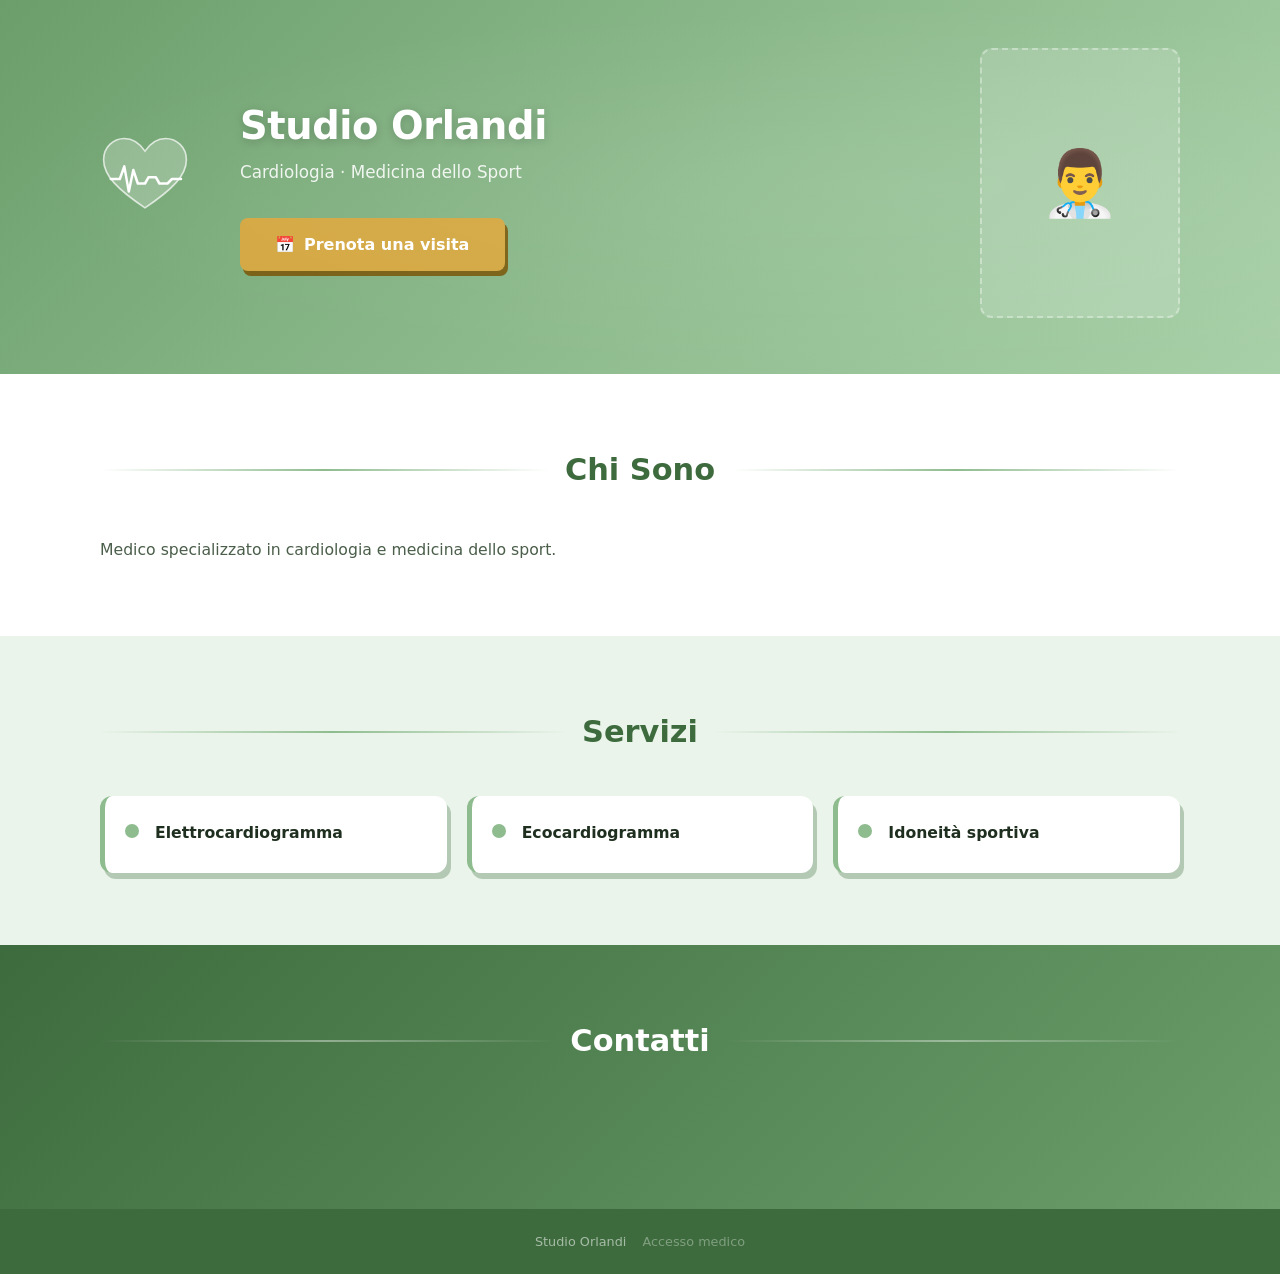
==== index.html @ cdc78ba3 "Add files via upload" ====
<!DOCTYPE html>
<html lang="it">
<head>
  <meta charset="UTF-8">
  <meta name="viewport" content="width=device-width, initial-scale=1.0">
  <title>Studio Orlandi — Cardiologia</title>
  <style>
    :root {
      --salvia:       #8FBC8F;
      --salvia-med:   #6B9E6B;
      --salvia-scuro: #3D6B3D;
      --salvia-chiaro:#EAF4EA;
      --oro:          #C9A227;
      --oro-scuro:    #A6841E;
      --testo:        #1F2F1F;
      --testo-light:  #4a5e4a;
      --bianco:       #ffffff;
      --grigio-bg:    #F4F8F4;
      --radius:       12px;
      --radius-sm:    8px;
      --ombra:        0 4px 20px rgba(0,0,0,.12);
      --ombra-lg:     0 8px 40px rgba(0,0,0,.16);
    }
    *, *::before, *::after { box-sizing: border-box; margin: 0; padding: 0; }
    html { font-size: 16px; scroll-behavior: smooth; }
    body { font-family: -apple-system, BlinkMacSystemFont, 'Segoe UI', system-ui, sans-serif;
           color: var(--testo); background: var(--grigio-bg); line-height: 1.6; }
    a { color: inherit; text-decoration: none; }

    .hero {
      background: linear-gradient(135deg, var(--salvia-med) 0%, var(--salvia) 55%, #A8D0A8 100%);
      padding: 3rem 2rem 3.5rem;
      position: relative;
      overflow: hidden;
    }
    .hero::before {
      content: '';
      position: absolute; inset: 0;
      background: radial-gradient(ellipse at 70% 50%, rgba(255,255,255,.08) 0%, transparent 70%);
      pointer-events: none;
    }
    .hero-inner {
      max-width: 1080px;
      margin: 0 auto;
      display: grid;
      grid-template-columns: 100px 1fr auto;
      gap: 2.5rem;
      align-items: center;
    }
    .hero-logo { flex-shrink: 0; }
    .hero-logo svg { width: 90px; height: 90px; }
    .hero-logo img { width: 90px; height: 90px; object-fit: contain; }

    #loading-overlay {
      position: fixed; inset: 0; z-index: 9999;
      background: var(--salvia-med);
      display: flex; flex-direction: column;
      align-items: center; justify-content: center;
      gap: 1.25rem;
      transition: opacity .35s ease;
    }
    #loading-overlay.fade-out { opacity: 0; pointer-events: none; }
    .loading-spinner {
      width: 52px; height: 52px;
      border: 5px solid rgba(255,255,255,.3);
      border-top-color: var(--oro);
      border-radius: 50%;
      animation: spin .75s linear infinite;
    }
    .loading-label {
      color: rgba(255,255,255,.9);
      font-size: .95rem;
      font-weight: 500;
      letter-spacing: .04em;
    }
    @keyframes spin { to { transform: rotate(360deg); } }

    .hero-center { color: var(--bianco); }
    .hero-nome {
      font-size: clamp(1.6rem, 3vw, 2.4rem);
      font-weight: 800;
      letter-spacing: -.01em;
      margin-bottom: .2rem;
      text-shadow: 0 2px 10px rgba(0,0,0,.18);
    }
    .hero-titolo {
      font-size: 1.05rem;
      opacity: .88;
      margin-bottom: 1.6rem;
      font-weight: 400;
    }
    .hero-prestazioni { list-style: none; margin-bottom: 2rem; }
    .hero-prestazioni li {
      display: flex; align-items: center; gap: .6rem;
      padding: .3rem 0; font-size: .98rem; font-weight: 500;
    }
    .hero-prestazioni li::before {
      content: ''; width: 8px; height: 8px;
      background: var(--oro); border-radius: 50%; flex-shrink: 0;
    }
    .btn-prenota {
      display: inline-flex; align-items: center; gap: .55rem;
      background: #D4A843; color: var(--bianco);
      padding: .85rem 2.2rem; border-radius: 8px;
      font-size: 1rem; font-weight: 700;
      box-shadow: 3px 5px 0 #7a6116;
      transition: background .2s, transform .2s, box-shadow .2s;
      white-space: nowrap;
    }
    .btn-prenota:hover { background: #b8911f; transform: translateY(-2px); box-shadow: 3px 7px 0 #7a6116; }
    .btn-prenota:active { transform: translateY(3px) translateX(2px); box-shadow: 1px 1px 0 #7a6116; }

    .hero-foto-wrap { flex-shrink: 0; }
    .hero-foto {
      width: 200px; height: 270px;
      object-fit: cover; object-position: top center;
      border-radius: var(--radius);
      box-shadow: 0 8px 36px rgba(0,0,0,.28);
      display: block;
    }
    .hero-foto-empty {
      width: 200px; height: 270px; border-radius: var(--radius);
      background: rgba(255,255,255,.15);
      display: flex; align-items: center; justify-content: center;
      font-size: 4rem; border: 2px dashed rgba(255,255,255,.35);
    }

    section { padding: 4.5rem 2rem; }
    .section-inner { max-width: 1080px; margin: 0 auto; }
    .section-title {
      font-size: clamp(1.4rem, 2.5vw, 1.9rem);
      font-weight: 700; text-align: center; margin-bottom: 2.5rem;
      color: var(--salvia-scuro);
      display: flex; align-items: center; justify-content: center; gap: 1rem;
    }
    .section-title::before, .section-title::after {
      content: ''; flex: 1; height: 2px;
      background: linear-gradient(90deg, transparent, var(--salvia), transparent);
    }

    .chi-sono { background: var(--bianco); }
    .chisono-layout { display: grid; grid-template-columns: 1fr 1fr; gap: 3rem; align-items: start; }
    .chisono-bio { font-size: .98rem; line-height: 1.85; color: var(--testo-light); white-space: pre-wrap; }
    .chisono-gallery { display: grid; grid-template-columns: repeat(auto-fill, minmax(140px, 1fr)); gap: .75rem; }
    .chisono-gallery img {
      width: 100%; aspect-ratio: 3/4; object-fit: cover;
      border-radius: var(--radius-sm); box-shadow: var(--ombra); transition: transform .2s;
    }
    .chisono-gallery img:hover { transform: scale(1.03); }

    .servizi { background: var(--salvia-chiaro); }
    .servizi-grid { display: grid; grid-template-columns: repeat(auto-fill, minmax(260px, 1fr)); gap: 1.25rem; }
    .servizio-card {
      background: var(--bianco); border-radius: var(--radius);
      padding: 1.5rem 1.5rem 1.5rem 1.25rem;
      box-shadow: 4px 6px 0 rgba(74,122,74,0.35);
      border-left: 5px solid var(--salvia);
      display: flex; align-items: flex-start; gap: 1rem;
      transition: box-shadow .18s, transform .18s;
    }
    .servizio-card:hover { box-shadow: 4px 8px 0 rgba(74,122,74,0.35); transform: translateY(-3px); }
    .servizio-dot { width: 14px; height: 14px; border-radius: 50%; flex-shrink: 0; margin-top: 4px; }
    .servizio-nome { font-weight: 600; font-size: .98rem; margin-bottom: .2rem; color: var(--testo); }
    .servizio-det { font-size: .83rem; color: #777; line-height: 1.5; }

    .contatti {
      background: linear-gradient(135deg, var(--salvia-scuro) 0%, var(--salvia-med) 100%);
      color: var(--bianco);
    }
    .contatti .section-title { color: var(--bianco); }
    .contatti .section-title::before,
    .contatti .section-title::after { background: linear-gradient(90deg, transparent, rgba(255,255,255,.4), transparent); }
    .contatti-grid { display: grid; grid-template-columns: repeat(auto-fit, minmax(240px, 1fr)); gap: 1.5rem; margin-bottom: 2rem; }
    .contatto-card {
      background: rgba(255,255,255,.14); backdrop-filter: blur(6px);
      border: 1px solid rgba(255,255,255,.22); border-radius: var(--radius); padding: 1.5rem;
    }
    .contatto-card h3 { font-size: 1.05rem; margin-bottom: .75rem; font-weight: 600; }
    .contatto-card p { font-size: .92rem; opacity: .88; line-height: 1.75; }
    .contatto-card a { color: var(--bianco); }
    .reviews-wrap { text-align: center; padding-top: 1rem; }
    .reviews-link {
      display: inline-flex; align-items: center; gap: .5rem;
      background: #D4A843; color: #fff; border: none; border-radius: 8px;
      padding: .65rem 1.5rem; font-size: .92rem; font-weight: 500;
      box-shadow: 3px 5px 0 #7a6116;
      transition: background .18s, transform .18s, box-shadow .18s;
    }
    .reviews-link:hover { background: #b8911f; transform: translateY(-2px); box-shadow: 3px 7px 0 #7a6116; }
    .reviews-link:active { transform: translateY(3px) translateX(2px); box-shadow: 1px 1px 0 #7a6116; }

    footer {
      background: var(--salvia-scuro); color: rgba(255,255,255,.55);
      text-align: center; padding: 1.4rem 1rem; font-size: .8rem;
    }
    footer a { color: rgba(255,255,255,.35); margin-left: .75rem; }

    @media (max-width: 768px) {
      .hero-inner { grid-template-columns: 1fr; text-align: center; gap: 1.5rem; }
      .hero-logo { display: none; }
      .hero-foto-wrap { order: -1; display: flex; justify-content: center; }
      .hero-foto, .hero-foto-empty { width: 160px; height: 210px; }
      .hero-prestazioni li { justify-content: center; }
      .chisono-layout { grid-template-columns: 1fr; }
      .section-title::before, .section-title::after { display: none; }
    }
    @media (max-width: 480px) {
      section { padding: 3rem 1.25rem; }
      .hero { padding: 2.5rem 1.25rem 3rem; }
      .hero-nome { font-size: 1.45rem; }
    }
  </style>
</head>
<body>

<div id="loading-overlay" role="status" aria-live="polite">
  <div class="loading-spinner"></div>
  <span class="loading-label">Caricamento…</span>
</div>

<section class="hero" id="top" aria-label="Presentazione">
  <div class="hero-inner">
    <div class="hero-logo" id="hero-logo-wrap">
      <svg viewBox="0 0 100 100" fill="none" xmlns="http://www.w3.org/2000/svg" aria-hidden="true">
        <path d="M50 82 C20 62 4 46 4 28.5 C4 14.5 15 5 27 5 C35.5 5 43.5 9.5 50 19 C56.5 9.5 64.5 5 73 5 C85 5 96 14.5 96 28.5 C96 46 80 62 50 82Z"
              fill="rgba(255,255,255,0.22)" stroke="rgba(255,255,255,0.7)" stroke-width="1.8"/>
        <polyline points="12,50 22,50 27,36 32,64 37,40 42,55 50,55 54,48 62,48 66,55 75,55 80,50 90,50"
                  stroke="white" stroke-width="2.8" fill="none" stroke-linecap="round" stroke-linejoin="round"/>
      </svg>
    </div>
    <div class="hero-center">
      <div class="hero-nome" id="hero-nome">Studio Orlandi</div>
      <div class="hero-titolo" id="hero-titolo">Cardiologia · Medicina dello Sport</div>
      <ul class="hero-prestazioni" id="hero-prestazioni" aria-label="Prestazioni principali"></ul>
      <a href="https://dxp2800-893f.tail6037e7.ts.net/paziente/prenota.html" class="btn-prenota" id="btn-prenota">
        <span>📅</span> Prenota una visita
      </a>
    </div>
    <div class="hero-foto-wrap">
      <img id="hero-foto-img" class="hero-foto" style="display:none" alt="Foto medico">
      <div id="hero-foto-empty" class="hero-foto-empty" aria-hidden="true">👨‍⚕️</div>
    </div>
  </div>
</section>

<section class="chi-sono" id="chisono" aria-labelledby="title-chisono">
  <div class="section-inner">
    <h2 class="section-title" id="title-chisono">Chi Sono</h2>
    <div class="chisono-layout" id="chisono-layout">
      <div class="chisono-bio" id="chisono-bio">Medico specializzato in cardiologia e medicina dello sport.</div>
      <div class="chisono-gallery" id="chisono-gallery"></div>
    </div>
  </div>
</section>

<section class="servizi" id="servizi" aria-labelledby="title-servizi">
  <div class="section-inner">
    <h2 class="section-title" id="title-servizi">Servizi</h2>
    <div class="servizi-grid" id="servizi-grid">
      <div class="servizio-card"><div class="servizio-dot" style="background:var(--salvia)"></div><div><div class="servizio-nome">Elettrocardiogramma</div></div></div>
      <div class="servizio-card"><div class="servizio-dot" style="background:var(--salvia)"></div><div><div class="servizio-nome">Ecocardiogramma</div></div></div>
      <div class="servizio-card"><div class="servizio-dot" style="background:var(--salvia)"></div><div><div class="servizio-nome">Idoneità sportiva</div></div></div>
    </div>
  </div>
</section>

<section class="contatti" id="contatti" aria-labelledby="title-contatti">
  <div class="section-inner">
    <h2 class="section-title" id="title-contatti">Contatti</h2>
    <div class="contatti-grid" id="contatti-grid"></div>
    <div class="reviews-wrap" id="reviews-wrap" style="display:none">
      <a class="reviews-link" id="reviews-link" href="#" target="_blank" rel="noopener noreferrer">
        ⭐ Lascia una recensione su Google
      </a>
    </div>
  </div>
</section>

<footer>
  <span id="footer-nome">Studio Orlandi</span>
  <span id="footer-piva"></span>
  <a href="https://dxp2800-893f.tail6037e7.ts.net/medico/login.html">Accesso medico</a>
</footer>

<script>
const API_BASE = 'https://dxp2800-893f.tail6037e7.ts.net';
const fotoUrl = (s) => s && s.startsWith('data:') ? s : s ? API_BASE + s : null;

function hideLoader() {
  const ov = document.getElementById('loading-overlay');
  if (!ov) return;
  ov.classList.add('fade-out');
  setTimeout(() => ov.remove(), 380);
}

(async () => {
  try {
    const d = await fetch(API_BASE + '/api/sito/contenuti').then(r => r.json());
    const imp = d.impostazioni || {};
    const foto = d.foto || {};
    const tipiVisita = d.tipi_visita || [];
    const sedi = d.sedi || [];

    if (imp.nome_medico) {
      document.getElementById('hero-nome').textContent = imp.nome_medico;
      document.title = imp.nome_medico + ' — Cardiologia';
    }
    if (imp.specializzazioni) {
      const lines = imp.specializzazioni.split('\n')
        .map(s => s.replace(/^[-–—·•]\s*/, '').trim()).filter(Boolean);
      if (lines.length) document.getElementById('hero-titolo').textContent = lines.slice(0, 3).join(' · ');
    }

    const presEl = document.getElementById('hero-prestazioni');
    const serviziLines = (imp.servizi || '')
      .split('\n').map(s => s.replace(/^[-–—·•]\s*/, '').trim()).filter(Boolean);
    const heroItems = serviziLines.length ? serviziLines.slice(0, 3) : tipiVisita.slice(0, 3).map(t => t.nome);
    heroItems.forEach(txt => {
      const li = document.createElement('li');
      li.textContent = txt;
      presEl.appendChild(li);
    });

    if (foto.hero) {
      const img = document.getElementById('hero-foto-img');
      img.src = fotoUrl(foto.hero);
      img.style.display = 'block';
      document.getElementById('hero-foto-empty').style.display = 'none';
    }

    if (foto.logo) {
      document.getElementById('hero-logo-wrap').innerHTML =
        `<img src="${fotoUrl(foto.logo)}" alt="Logo studio">`;
    }

    const bioEl = document.getElementById('chisono-bio');
    bioEl.textContent = imp.bio_testo || 'Testo del curriculum non ancora configurato.';

    const gallery = document.getElementById('chisono-gallery');
    const chisonoFotos = (foto.chisono_gallery || []).filter(Boolean);
    if (chisonoFotos.length) {
      chisonoFotos.forEach((src, i) => {
        const img = document.createElement('img');
        img.src = fotoUrl(src);
        img.alt = (imp.nome_medico || 'Medico') + ' — foto ' + (i + 1);
        img.loading = 'lazy';
        gallery.appendChild(img);
      });
    } else {
      gallery.style.display = 'none';
      document.getElementById('chisono-layout').style.gridTemplateColumns = '1fr';
    }

    const sgrid = document.getElementById('servizi-grid');
    sgrid.innerHTML = '';
    if (tipiVisita.length) {
      tipiVisita.forEach(tv => {
        const card = document.createElement('div');
        card.className = 'servizio-card';
        let det = tv.durata_minuti + ' min';
        if (tv.costo != null) det += ' &nbsp;·&nbsp; €' + tv.costo.toFixed(2);
        if (tv.note) det += '<br>' + tv.note;
        card.innerHTML = `<div class="servizio-dot" style="background:${tv.colore}"></div>
          <div><div class="servizio-nome">${tv.nome}</div><div class="servizio-det">${det}</div></div>`;
        sgrid.appendChild(card);
      });
    } else if (serviziLines.length) {
      serviziLines.forEach(s => {
        const card = document.createElement('div');
        card.className = 'servizio-card';
        card.innerHTML = `<div class="servizio-dot" style="background:var(--salvia)"></div>
          <div><div class="servizio-nome">${s}</div></div>`;
        sgrid.appendChild(card);
      });
    }

    const cgrid = document.getElementById('contatti-grid');
    sedi.forEach(s => {
      const card = document.createElement('div');
      card.className = 'contatto-card';
      let body = '<p>';
      if (s.indirizzo) body += s.indirizzo + '<br>';
      const localita = [s.cap, s.citta].filter(Boolean).join(' ') + (s.provincia ? ` (${s.provincia})` : '');
      if (localita.trim()) body += localita + '<br>';
      if (s.telefono) body += `📞 <a href="tel:${s.telefono}">${s.telefono}</a><br>`;
      if (s.email) body += `✉️ <a href="mailto:${s.email}">${s.email}</a>`;
      body += '</p>';
      card.innerHTML = `<h3>🏥 ${s.nome}</h3>${body}`;
      cgrid.appendChild(card);
    });

    if (imp.numero_telefono && !sedi.some(s => s.telefono === imp.numero_telefono)) {
      const card = document.createElement('div');
      card.className = 'contatto-card';
      card.innerHTML = `<h3>📞 Telefono</h3><p><a href="tel:${imp.numero_telefono}">${imp.numero_telefono}</a></p>`;
      cgrid.appendChild(card);
    }

    if (imp.google_reviews_link) {
      document.getElementById('reviews-link').href = imp.google_reviews_link;
      document.getElementById('reviews-wrap').style.display = 'block';
    }

    if (imp.nome_medico) document.getElementById('footer-nome').textContent = imp.nome_medico;
    if (imp.piva) document.getElementById('footer-piva').textContent = '· P.IVA ' + imp.piva;

    hideLoader();
  } catch (e) {
    console.warn('API non raggiungibile (' + API_BASE + '):', e.message || e);
    hideLoader();
  }
})();
</script>
</body>
</html>
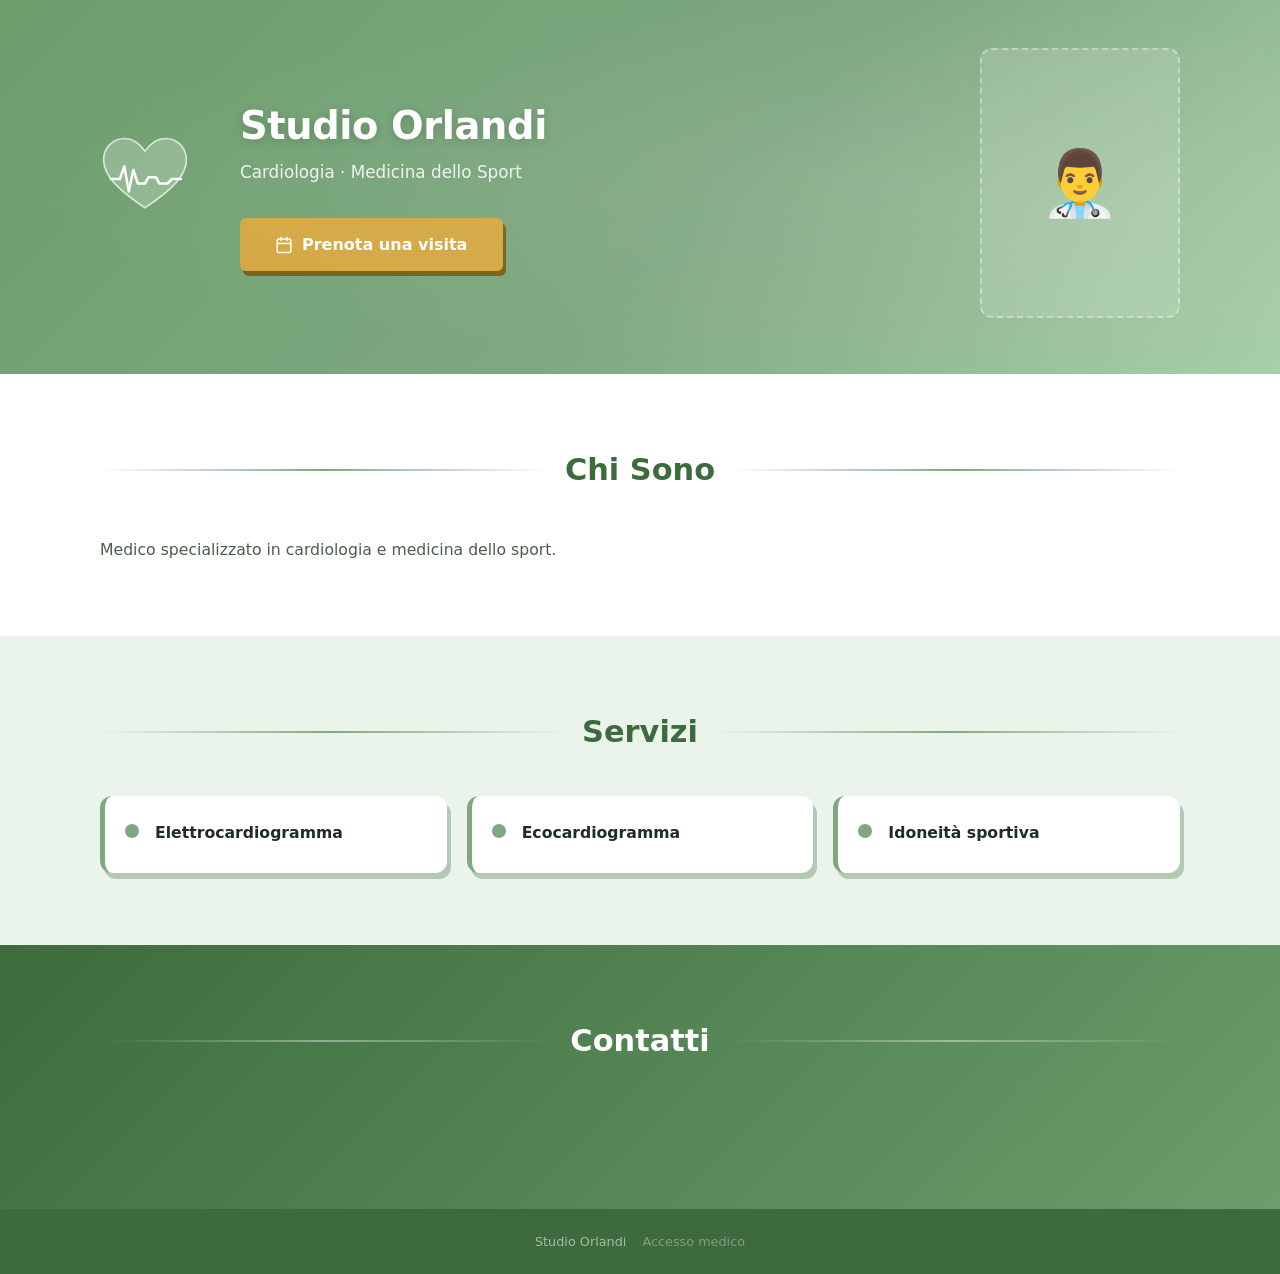
==== commit b8281cc4: "Update index.html" ====
--- a/index.html
+++ b/index.html
@@ -5,8 +5,9 @@
   <meta name="viewport" content="width=device-width, initial-scale=1.0">
   <title>Studio Orlandi — Cardiologia</title>
   <style>
+    /* ── Reset & Variabili ─────────────────────────────────────────────────── */
     :root {
-      --salvia:       #8FBC8F;
+      --salvia:       #7FA882;
       --salvia-med:   #6B9E6B;
       --salvia-scuro: #3D6B3D;
       --salvia-chiaro:#EAF4EA;
@@ -27,6 +28,7 @@
            color: var(--testo); background: var(--grigio-bg); line-height: 1.6; }
     a { color: inherit; text-decoration: none; }
 
+    /* ── HERO ───────────────────────────────────────────────────────────────── */
     .hero {
       background: linear-gradient(135deg, var(--salvia-med) 0%, var(--salvia) 55%, #A8D0A8 100%);
       padding: 3rem 2rem 3.5rem;
@@ -47,10 +49,13 @@
       gap: 2.5rem;
       align-items: center;
     }
+
+    /* Logo ECG — nessuno sfondo, direttamente sul verde salvia */
     .hero-logo { flex-shrink: 0; }
     .hero-logo svg { width: 90px; height: 90px; }
     .hero-logo img { width: 90px; height: 90px; object-fit: contain; }
 
+    /* ── LOADING OVERLAY ─────────────────────────────────────────────────────── */
     #loading-overlay {
       position: fixed; inset: 0; z-index: 9999;
       background: var(--salvia-med);
@@ -75,6 +80,7 @@
     }
     @keyframes spin { to { transform: rotate(360deg); } }
 
+    /* Testo centrale */
     .hero-center { color: var(--bianco); }
     .hero-nome {
       font-size: clamp(1.6rem, 3vw, 2.4rem);
@@ -89,47 +95,77 @@
       margin-bottom: 1.6rem;
       font-weight: 400;
     }
-    .hero-prestazioni { list-style: none; margin-bottom: 2rem; }
+    .hero-prestazioni {
+      list-style: none;
+      margin-bottom: 2rem;
+    }
     .hero-prestazioni li {
-      display: flex; align-items: center; gap: .6rem;
-      padding: .3rem 0; font-size: .98rem; font-weight: 500;
+      display: flex;
+      align-items: center;
+      gap: .6rem;
+      padding: .3rem 0;
+      font-size: .98rem;
+      font-weight: 500;
     }
     .hero-prestazioni li::before {
-      content: ''; width: 8px; height: 8px;
-      background: var(--oro); border-radius: 50%; flex-shrink: 0;
+      content: '';
+      width: 8px; height: 8px;
+      background: var(--oro);
+      border-radius: 50%;
+      flex-shrink: 0;
     }
     .btn-prenota {
-      display: inline-flex; align-items: center; gap: .55rem;
-      background: #D4A843; color: var(--bianco);
-      padding: .85rem 2.2rem; border-radius: 8px;
-      font-size: 1rem; font-weight: 700;
+      display: inline-flex;
+      align-items: center;
+      gap: .55rem;
+      background: #D4A843;
+      color: var(--bianco);
+      padding: .85rem 2.2rem;
+      border-radius: 6px;
+      font-size: 1rem;
+      font-weight: 700;
       box-shadow: 3px 5px 0 #7a6116;
       transition: background .2s, transform .2s, box-shadow .2s;
       white-space: nowrap;
     }
-    .btn-prenota:hover { background: #b8911f; transform: translateY(-2px); box-shadow: 3px 7px 0 #7a6116; }
-    .btn-prenota:active { transform: translateY(3px) translateX(2px); box-shadow: 1px 1px 0 #7a6116; }
-
+    .btn-prenota:hover {
+      background: #b8911f;
+      transform: translateY(-2px);
+      box-shadow: 3px 7px 0 #7a6116;
+    }
+    .btn-prenota:active {
+      transform: translateY(2px);
+      box-shadow: 1px 3px 0 #7a6116;
+    }
+
+    /* Foto dottore */
     .hero-foto-wrap { flex-shrink: 0; }
     .hero-foto {
-      width: 200px; height: 270px;
-      object-fit: cover; object-position: top center;
+      width: 200px;
+      height: 270px;
+      object-fit: cover;
+      object-position: top center;
       border-radius: var(--radius);
       box-shadow: 0 8px 36px rgba(0,0,0,.28);
       display: block;
     }
     .hero-foto-empty {
-      width: 200px; height: 270px; border-radius: var(--radius);
+      width: 200px; height: 270px;
+      border-radius: var(--radius);
       background: rgba(255,255,255,.15);
       display: flex; align-items: center; justify-content: center;
-      font-size: 4rem; border: 2px dashed rgba(255,255,255,.35);
-    }
-
+      font-size: 4rem;
+      border: 2px dashed rgba(255,255,255,.35);
+    }
+
+    /* ── SEZIONI COMUNI ─────────────────────────────────────────────────────── */
     section { padding: 4.5rem 2rem; }
     .section-inner { max-width: 1080px; margin: 0 auto; }
     .section-title {
       font-size: clamp(1.4rem, 2.5vw, 1.9rem);
-      font-weight: 700; text-align: center; margin-bottom: 2.5rem;
+      font-weight: 700;
+      text-align: center;
+      margin-bottom: 2.5rem;
       color: var(--salvia-scuro);
       display: flex; align-items: center; justify-content: center; gap: 1rem;
     }
@@ -138,24 +174,51 @@
       background: linear-gradient(90deg, transparent, var(--salvia), transparent);
     }
 
+    /* ── CHI SONO ───────────────────────────────────────────────────────────── */
     .chi-sono { background: var(--bianco); }
-    .chisono-layout { display: grid; grid-template-columns: 1fr 1fr; gap: 3rem; align-items: start; }
-    .chisono-bio { font-size: .98rem; line-height: 1.85; color: var(--testo-light); white-space: pre-wrap; }
-    .chisono-gallery { display: grid; grid-template-columns: repeat(auto-fill, minmax(140px, 1fr)); gap: .75rem; }
+    .chisono-layout {
+      display: grid;
+      grid-template-columns: 1fr 1fr;
+      gap: 3rem;
+      align-items: start;
+    }
+    .chisono-bio {
+      font-size: .98rem;
+      line-height: 1.85;
+      color: var(--testo-light);
+      white-space: pre-wrap;
+    }
+    .chisono-gallery {
+      display: grid;
+      grid-template-columns: repeat(auto-fill, minmax(140px, 1fr));
+      gap: .75rem;
+    }
     .chisono-gallery img {
-      width: 100%; aspect-ratio: 3/4; object-fit: cover;
-      border-radius: var(--radius-sm); box-shadow: var(--ombra); transition: transform .2s;
+      width: 100%;
+      aspect-ratio: 3/4;
+      object-fit: cover;
+      border-radius: var(--radius-sm);
+      box-shadow: var(--ombra);
+      transition: transform .2s;
     }
     .chisono-gallery img:hover { transform: scale(1.03); }
 
+    /* ── SERVIZI ─────────────────────────────────────────────────────────────── */
     .servizi { background: var(--salvia-chiaro); }
-    .servizi-grid { display: grid; grid-template-columns: repeat(auto-fill, minmax(260px, 1fr)); gap: 1.25rem; }
+    .servizi-grid {
+      display: grid;
+      grid-template-columns: repeat(auto-fill, minmax(260px, 1fr));
+      gap: 1.25rem;
+    }
     .servizio-card {
-      background: var(--bianco); border-radius: var(--radius);
+      background: var(--bianco);
+      border-radius: var(--radius);
       padding: 1.5rem 1.5rem 1.5rem 1.25rem;
       box-shadow: 4px 6px 0 rgba(74,122,74,0.35);
       border-left: 5px solid var(--salvia);
-      display: flex; align-items: flex-start; gap: 1rem;
+      display: flex;
+      align-items: flex-start;
+      gap: 1rem;
       transition: box-shadow .18s, transform .18s;
     }
     .servizio-card:hover { box-shadow: 4px 8px 0 rgba(74,122,74,0.35); transform: translateY(-3px); }
@@ -163,6 +226,7 @@
     .servizio-nome { font-weight: 600; font-size: .98rem; margin-bottom: .2rem; color: var(--testo); }
     .servizio-det { font-size: .83rem; color: #777; line-height: 1.5; }
 
+    /* ── CONTATTI ────────────────────────────────────────────────────────────── */
     .contatti {
       background: linear-gradient(135deg, var(--salvia-scuro) 0%, var(--salvia-med) 100%);
       color: var(--bianco);
@@ -170,33 +234,66 @@
     .contatti .section-title { color: var(--bianco); }
     .contatti .section-title::before,
     .contatti .section-title::after { background: linear-gradient(90deg, transparent, rgba(255,255,255,.4), transparent); }
-    .contatti-grid { display: grid; grid-template-columns: repeat(auto-fit, minmax(240px, 1fr)); gap: 1.5rem; margin-bottom: 2rem; }
+    .contatti-grid {
+      display: grid;
+      grid-template-columns: repeat(auto-fit, minmax(240px, 1fr));
+      gap: 1.5rem;
+      margin-bottom: 2rem;
+    }
     .contatto-card {
-      background: rgba(255,255,255,.14); backdrop-filter: blur(6px);
-      border: 1px solid rgba(255,255,255,.22); border-radius: var(--radius); padding: 1.5rem;
+      background: rgba(255,255,255,.14);
+      backdrop-filter: blur(6px);
+      border: 1px solid rgba(255,255,255,.22);
+      border-radius: var(--radius);
+      padding: 1.5rem;
     }
     .contatto-card h3 { font-size: 1.05rem; margin-bottom: .75rem; font-weight: 600; }
     .contatto-card p { font-size: .92rem; opacity: .88; line-height: 1.75; }
     .contatto-card a { color: var(--bianco); }
-    .reviews-wrap { text-align: center; padding-top: 1rem; }
+    .reviews-wrap {
+      text-align: center;
+      padding-top: 1rem;
+    }
     .reviews-link {
-      display: inline-flex; align-items: center; gap: .5rem;
-      background: #D4A843; color: #fff; border: none; border-radius: 8px;
-      padding: .65rem 1.5rem; font-size: .92rem; font-weight: 500;
+      display: inline-flex;
+      align-items: center;
+      gap: .5rem;
+      background: #D4A843;
+      color: #fff;
+      border: none;
+      border-radius: 6px;
+      padding: .65rem 1.5rem;
+      font-size: .92rem;
+      font-weight: 500;
       box-shadow: 3px 5px 0 #7a6116;
       transition: background .18s, transform .18s, box-shadow .18s;
     }
-    .reviews-link:hover { background: #b8911f; transform: translateY(-2px); box-shadow: 3px 7px 0 #7a6116; }
-    .reviews-link:active { transform: translateY(3px) translateX(2px); box-shadow: 1px 1px 0 #7a6116; }
-
+    .reviews-link:hover  { background: #b8911f; transform: translateY(-2px); box-shadow: 3px 7px 0 #7a6116; }
+    .reviews-link:active { transform: translateY(2px); box-shadow: 1px 3px 0 #7a6116; }
+
+    /* ── FOOTER ──────────────────────────────────────────────────────────────── */
     footer {
-      background: var(--salvia-scuro); color: rgba(255,255,255,.55);
-      text-align: center; padding: 1.4rem 1rem; font-size: .8rem;
+      background: var(--salvia-scuro);
+      color: rgba(255,255,255,.55);
+      text-align: center;
+      padding: 1.4rem 1rem;
+      font-size: .8rem;
     }
     footer a { color: rgba(255,255,255,.35); margin-left: .75rem; }
 
+    /* ── LOADING SKELETON ────────────────────────────────────────────────────── */
+    .skeleton { background: linear-gradient(90deg, #e0ece0 25%, #cce3cc 50%, #e0ece0 75%);
+                background-size: 200% 100%; animation: shimmer 1.4s infinite;
+                border-radius: 4px; display: inline-block; }
+    @keyframes shimmer { to { background-position: -200% 0; } }
+
+    /* ── RESPONSIVE ──────────────────────────────────────────────────────────── */
     @media (max-width: 768px) {
-      .hero-inner { grid-template-columns: 1fr; text-align: center; gap: 1.5rem; }
+      .hero-inner {
+        grid-template-columns: 1fr;
+        text-align: center;
+        gap: 1.5rem;
+      }
       .hero-logo { display: none; }
       .hero-foto-wrap { order: -1; display: flex; justify-content: center; }
       .hero-foto, .hero-foto-empty { width: 160px; height: 210px; }
@@ -204,6 +301,7 @@
       .chisono-layout { grid-template-columns: 1fr; }
       .section-title::before, .section-title::after { display: none; }
     }
+
     @media (max-width: 480px) {
       section { padding: 3rem 1.25rem; }
       .hero { padding: 2.5rem 1.25rem 3rem; }
@@ -213,36 +311,57 @@
 </head>
 <body>
 
+<!-- ── LOADING OVERLAY ───────────────────────────────────────────────────── -->
 <div id="loading-overlay" role="status" aria-live="polite">
   <div class="loading-spinner"></div>
   <span class="loading-label">Caricamento…</span>
 </div>
 
+<!-- ── HERO ───────────────────────────────────────────────────────────────── -->
 <section class="hero" id="top" aria-label="Presentazione">
   <div class="hero-inner">
+
+    <!-- Logo / ECG SVG -->
     <div class="hero-logo" id="hero-logo-wrap">
       <svg viewBox="0 0 100 100" fill="none" xmlns="http://www.w3.org/2000/svg" aria-hidden="true">
+        <!-- Cuore -->
         <path d="M50 82 C20 62 4 46 4 28.5 C4 14.5 15 5 27 5 C35.5 5 43.5 9.5 50 19 C56.5 9.5 64.5 5 73 5 C85 5 96 14.5 96 28.5 C96 46 80 62 50 82Z"
               fill="rgba(255,255,255,0.22)" stroke="rgba(255,255,255,0.7)" stroke-width="1.8"/>
+        <!-- Tracciato ECG -->
         <polyline points="12,50 22,50 27,36 32,64 37,40 42,55 50,55 54,48 62,48 66,55 75,55 80,50 90,50"
-                  stroke="white" stroke-width="2.8" fill="none" stroke-linecap="round" stroke-linejoin="round"/>
+                  stroke="white" stroke-width="2.8" fill="none"
+                  stroke-linecap="round" stroke-linejoin="round"/>
       </svg>
     </div>
+
+    <!-- Testo -->
     <div class="hero-center">
       <div class="hero-nome" id="hero-nome">Studio Orlandi</div>
       <div class="hero-titolo" id="hero-titolo">Cardiologia · Medicina dello Sport</div>
       <ul class="hero-prestazioni" id="hero-prestazioni" aria-label="Prestazioni principali"></ul>
       <a href="https://dxp2800-893f.tail6037e7.ts.net/paziente/prenota.html" class="btn-prenota" id="btn-prenota">
-        <span>📅</span> Prenota una visita
+        <svg xmlns="http://www.w3.org/2000/svg" width="18" height="18" viewBox="0 0 24 24"
+             fill="none" stroke="currentColor" stroke-width="2"
+             stroke-linecap="round" stroke-linejoin="round" aria-hidden="true">
+          <rect x="3" y="4" width="18" height="18" rx="2"/>
+          <line x1="16" y1="2" x2="16" y2="6"/>
+          <line x1="8" y1="2" x2="8" y2="6"/>
+          <line x1="3" y1="10" x2="21" y2="10"/>
+        </svg>
+        Prenota una visita
       </a>
     </div>
+
+    <!-- Foto medico -->
     <div class="hero-foto-wrap">
       <img id="hero-foto-img" class="hero-foto" style="display:none" alt="Foto medico">
       <div id="hero-foto-empty" class="hero-foto-empty" aria-hidden="true">👨‍⚕️</div>
     </div>
+
   </div>
 </section>
 
+<!-- ── CHI SONO ────────────────────────────────────────────────────────────── -->
 <section class="chi-sono" id="chisono" aria-labelledby="title-chisono">
   <div class="section-inner">
     <h2 class="section-title" id="title-chisono">Chi Sono</h2>
@@ -253,6 +372,7 @@
   </div>
 </section>
 
+<!-- ── SERVIZI ─────────────────────────────────────────────────────────────── -->
 <section class="servizi" id="servizi" aria-labelledby="title-servizi">
   <div class="section-inner">
     <h2 class="section-title" id="title-servizi">Servizi</h2>
@@ -264,6 +384,7 @@
   </div>
 </section>
 
+<!-- ── CONTATTI ────────────────────────────────────────────────────────────── -->
 <section class="contatti" id="contatti" aria-labelledby="title-contatti">
   <div class="section-inner">
     <h2 class="section-title" id="title-contatti">Contatti</h2>
@@ -276,6 +397,7 @@
   </div>
 </section>
 
+<!-- ── FOOTER ─────────────────────────────────────────────────────────────── -->
 <footer>
   <span id="footer-nome">Studio Orlandi</span>
   <span id="footer-piva"></span>
@@ -284,43 +406,52 @@
 
 <script>
 const API_BASE = 'https://dxp2800-893f.tail6037e7.ts.net';
+
+/** Converte un percorso relativo /api/... nell'URL assoluto del NAS.
+ *  Se il valore è già un data: URL (base64 legacy) lo usa com'è. */
 const fotoUrl = (s) => s && s.startsWith('data:') ? s : s ? API_BASE + s : null;
 
 function hideLoader() {
   const ov = document.getElementById('loading-overlay');
   if (!ov) return;
   ov.classList.add('fade-out');
-  setTimeout(() => ov.remove(), 380);
+  setTimeout(() => ov.remove(), 380); // rimuove dal DOM dopo la transizione
 }
 
 (async () => {
   try {
     const d = await fetch(API_BASE + '/api/sito/contenuti').then(r => r.json());
-    const imp = d.impostazioni || {};
+    const imp  = d.impostazioni || {};
     const foto = d.foto || {};
     const tipiVisita = d.tipi_visita || [];
     const sedi = d.sedi || [];
 
+    /* ── Hero: nome e titolo ── */
     if (imp.nome_medico) {
       document.getElementById('hero-nome').textContent = imp.nome_medico;
       document.title = imp.nome_medico + ' — Cardiologia';
     }
     if (imp.specializzazioni) {
       const lines = imp.specializzazioni.split('\n')
-        .map(s => s.replace(/^[-–—·•]\s*/, '').trim()).filter(Boolean);
+        .map(s => s.replace(/^[-–—·•]\s*/, '').trim())
+        .filter(Boolean);
       if (lines.length) document.getElementById('hero-titolo').textContent = lines.slice(0, 3).join(' · ');
     }
 
+    /* ── Hero: elenco prestazioni (prime 3) ── */
     const presEl = document.getElementById('hero-prestazioni');
     const serviziLines = (imp.servizi || '')
       .split('\n').map(s => s.replace(/^[-–—·•]\s*/, '').trim()).filter(Boolean);
-    const heroItems = serviziLines.length ? serviziLines.slice(0, 3) : tipiVisita.slice(0, 3).map(t => t.nome);
+    const heroItems = serviziLines.length
+      ? serviziLines.slice(0, 3)
+      : tipiVisita.slice(0, 3).map(t => t.nome);
     heroItems.forEach(txt => {
       const li = document.createElement('li');
       li.textContent = txt;
       presEl.appendChild(li);
     });
 
+    /* ── Hero: foto medico ── */
     if (foto.hero) {
       const img = document.getElementById('hero-foto-img');
       img.src = fotoUrl(foto.hero);
@@ -328,14 +459,17 @@
       document.getElementById('hero-foto-empty').style.display = 'none';
     }
 
+    /* ── Hero: logo personalizzato ── */
     if (foto.logo) {
       document.getElementById('hero-logo-wrap').innerHTML =
         `<img src="${fotoUrl(foto.logo)}" alt="Logo studio">`;
     }
 
+    /* ── Chi sono: bio ── */
     const bioEl = document.getElementById('chisono-bio');
     bioEl.textContent = imp.bio_testo || 'Testo del curriculum non ancora configurato.';
 
+    /* ── Chi sono: galleria foto ── */
     const gallery = document.getElementById('chisono-gallery');
     const chisonoFotos = (foto.chisono_gallery || []).filter(Boolean);
     if (chisonoFotos.length) {
@@ -351,6 +485,7 @@
       document.getElementById('chisono-layout').style.gridTemplateColumns = '1fr';
     }
 
+    /* ── Servizi ── */
     const sgrid = document.getElementById('servizi-grid');
     sgrid.innerHTML = '';
     if (tipiVisita.length) {
@@ -361,7 +496,10 @@
         if (tv.costo != null) det += ' &nbsp;·&nbsp; €' + tv.costo.toFixed(2);
         if (tv.note) det += '<br>' + tv.note;
         card.innerHTML = `<div class="servizio-dot" style="background:${tv.colore}"></div>
-          <div><div class="servizio-nome">${tv.nome}</div><div class="servizio-det">${det}</div></div>`;
+          <div>
+            <div class="servizio-nome">${tv.nome}</div>
+            <div class="servizio-det">${det}</div>
+          </div>`;
         sgrid.appendChild(card);
       });
     } else if (serviziLines.length) {
@@ -374,42 +512,51 @@
       });
     }
 
+    /* ── Contatti: sedi ── */
     const cgrid = document.getElementById('contatti-grid');
     sedi.forEach(s => {
       const card = document.createElement('div');
       card.className = 'contatto-card';
       let body = '<p>';
       if (s.indirizzo) body += s.indirizzo + '<br>';
-      const localita = [s.cap, s.citta].filter(Boolean).join(' ') + (s.provincia ? ` (${s.provincia})` : '');
+      const localita = [s.cap, s.citta].filter(Boolean).join(' ')
+        + (s.provincia ? ` (${s.provincia})` : '');
       if (localita.trim()) body += localita + '<br>';
       if (s.telefono) body += `📞 <a href="tel:${s.telefono}">${s.telefono}</a><br>`;
-      if (s.email) body += `✉️ <a href="mailto:${s.email}">${s.email}</a>`;
+      if (s.email)    body += `✉️ <a href="mailto:${s.email}">${s.email}</a>`;
       body += '</p>';
       card.innerHTML = `<h3>🏥 ${s.nome}</h3>${body}`;
       cgrid.appendChild(card);
     });
 
+    /* ── Contatti: telefono principale (se non già in sedi) ── */
     if (imp.numero_telefono && !sedi.some(s => s.telefono === imp.numero_telefono)) {
       const card = document.createElement('div');
       card.className = 'contatto-card';
-      card.innerHTML = `<h3>📞 Telefono</h3><p><a href="tel:${imp.numero_telefono}">${imp.numero_telefono}</a></p>`;
+      card.innerHTML = `<h3>📞 Telefono</h3>
+        <p><a href="tel:${imp.numero_telefono}">${imp.numero_telefono}</a></p>`;
       cgrid.appendChild(card);
     }
 
+    /* ── Google Reviews ── */
     if (imp.google_reviews_link) {
       document.getElementById('reviews-link').href = imp.google_reviews_link;
       document.getElementById('reviews-wrap').style.display = 'block';
     }
 
+    /* ── Footer ── */
     if (imp.nome_medico) document.getElementById('footer-nome').textContent = imp.nome_medico;
     if (imp.piva) document.getElementById('footer-piva').textContent = '· P.IVA ' + imp.piva;
 
     hideLoader();
+
   } catch (e) {
+    // API non raggiungibile: i dati di fallback statici nell'HTML rimangono visibili
     console.warn('API non raggiungibile (' + API_BASE + '):', e.message || e);
     hideLoader();
   }
 })();
 </script>
+
 </body>
 </html>
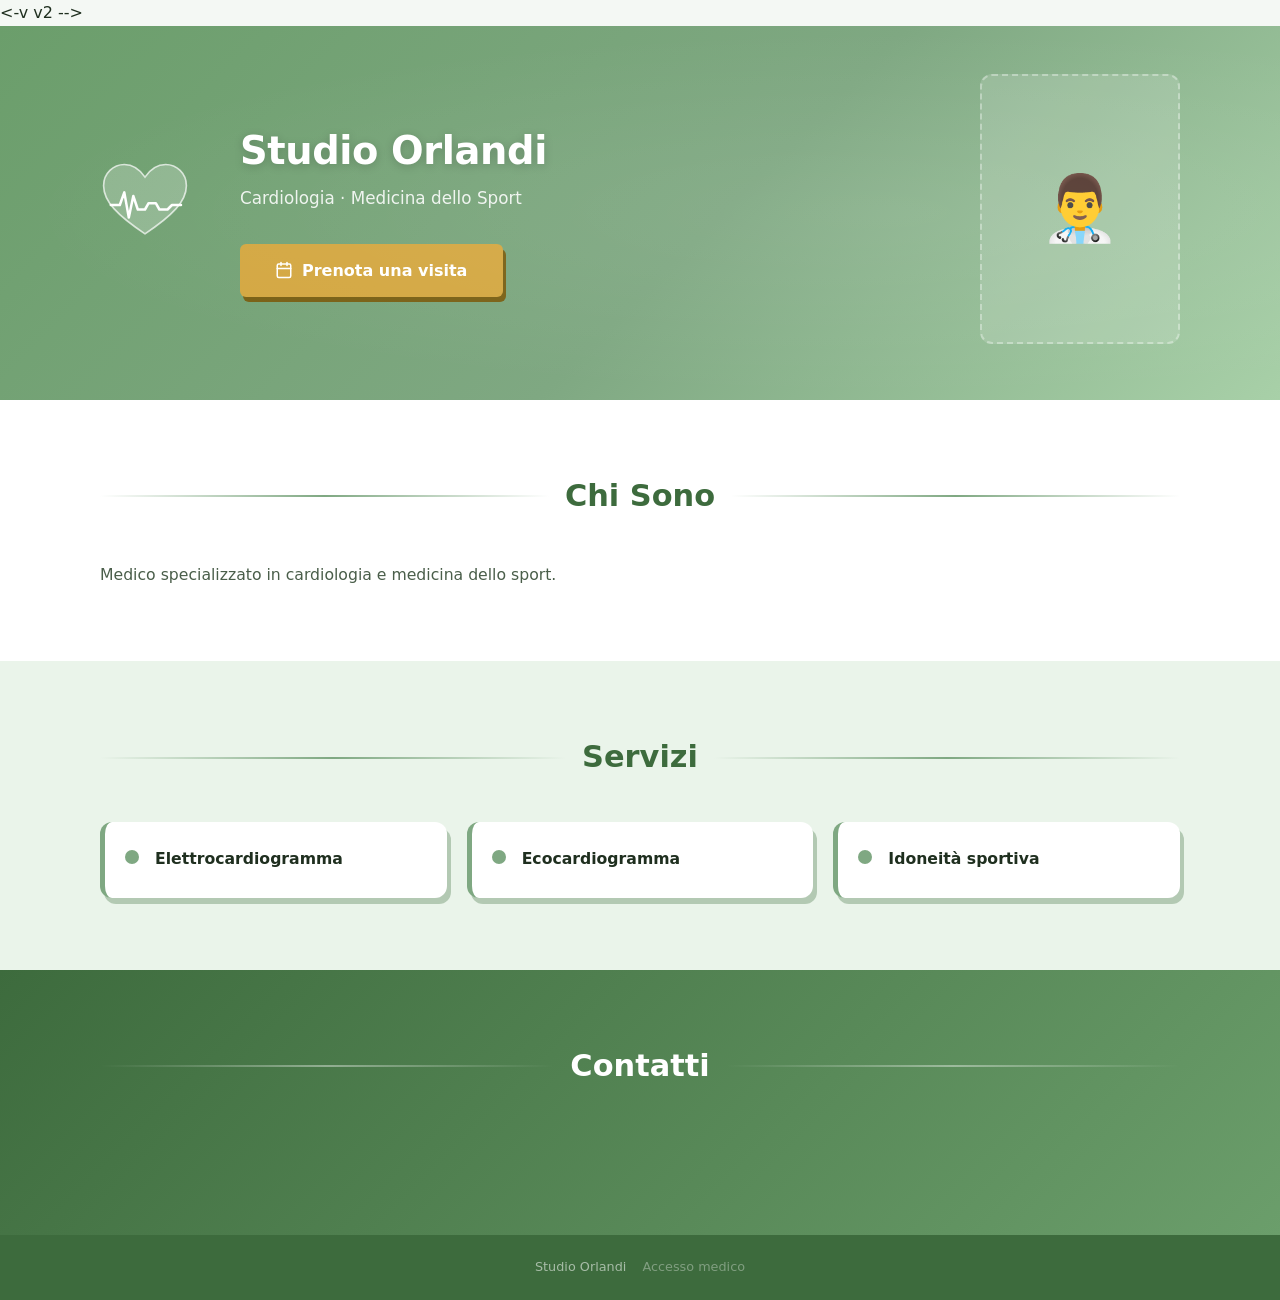
==== commit 36c65c9c: "Copia index.html in root per GitHub Pages" ====
--- a/index.html
+++ b/index.html
@@ -4,6 +4,7 @@
   <meta charset="UTF-8">
   <meta name="viewport" content="width=device-width, initial-scale=1.0">
   <title>Studio Orlandi — Cardiologia</title>
+  <-v v2 -->
   <style>
     /* ── Reset & Variabili ─────────────────────────────────────────────────── */
     :root {
@@ -291,13 +292,14 @@
     @media (max-width: 768px) {
       .hero-inner {
         grid-template-columns: 1fr;
-        text-align: center;
         gap: 1.5rem;
       }
       .hero-logo { display: none; }
       .hero-foto-wrap { order: -1; display: flex; justify-content: center; }
       .hero-foto, .hero-foto-empty { width: 160px; height: 210px; }
-      .hero-prestazioni li { justify-content: center; }
+      .hero-prestazioni { text-align: left; }
+      .hero-prestazioni li { justify-content: flex-start; text-align: left; }
+      .hero-center { text-align: left !important; }
       .chisono-layout { grid-template-columns: 1fr; }
       .section-title::before, .section-title::after { display: none; }
     }
@@ -306,6 +308,8 @@
       section { padding: 3rem 1.25rem; }
       .hero { padding: 2.5rem 1.25rem 3rem; }
       .hero-nome { font-size: 1.45rem; }
+      .hero-prestazioni { text-align: left; }
+      .hero-prestazioni li { justify-content: flex-start; }
     }
   </style>
 </head>
@@ -338,7 +342,7 @@
     <div class="hero-center">
       <div class="hero-nome" id="hero-nome">Studio Orlandi</div>
       <div class="hero-titolo" id="hero-titolo">Cardiologia · Medicina dello Sport</div>
-      <ul class="hero-prestazioni" id="hero-prestazioni" aria-label="Prestazioni principali"></ul>
+      <ul class="hero-prestazioni" id="hero-prestazioni" aria-label="Prestazioni principali" style="text-align:left"></ul>
       <a href="https://dxp2800-893f.tail6037e7.ts.net/paziente/prenota.html" class="btn-prenota" id="btn-prenota">
         <svg xmlns="http://www.w3.org/2000/svg" width="18" height="18" viewBox="0 0 24 24"
              fill="none" stroke="currentColor" stroke-width="2"
@@ -435,7 +439,14 @@
       const lines = imp.specializzazioni.split('\n')
         .map(s => s.replace(/^[-–—·•]\s*/, '').trim())
         .filter(Boolean);
-      if (lines.length) document.getElementById('hero-titolo').textContent = lines.slice(0, 3).join(' · ');
+      if (lines.length) {
+        const el = document.getElementById('hero-titolo');
+        el.innerHTML = '';
+        lines.slice(0, 3).forEach((line, i) => {
+          if (i > 0) el.appendChild(document.createElement('br'));
+          el.appendChild(document.createTextNode(line));
+        });
+      }
     }
 
     /* ── Hero: elenco prestazioni (prime 3) ── */
@@ -448,6 +459,8 @@
     heroItems.forEach(txt => {
       const li = document.createElement('li');
       li.textContent = txt;
+      li.style.textAlign = 'left';
+      li.style.justifyContent = 'flex-start';
       presEl.appendChild(li);
     });
 
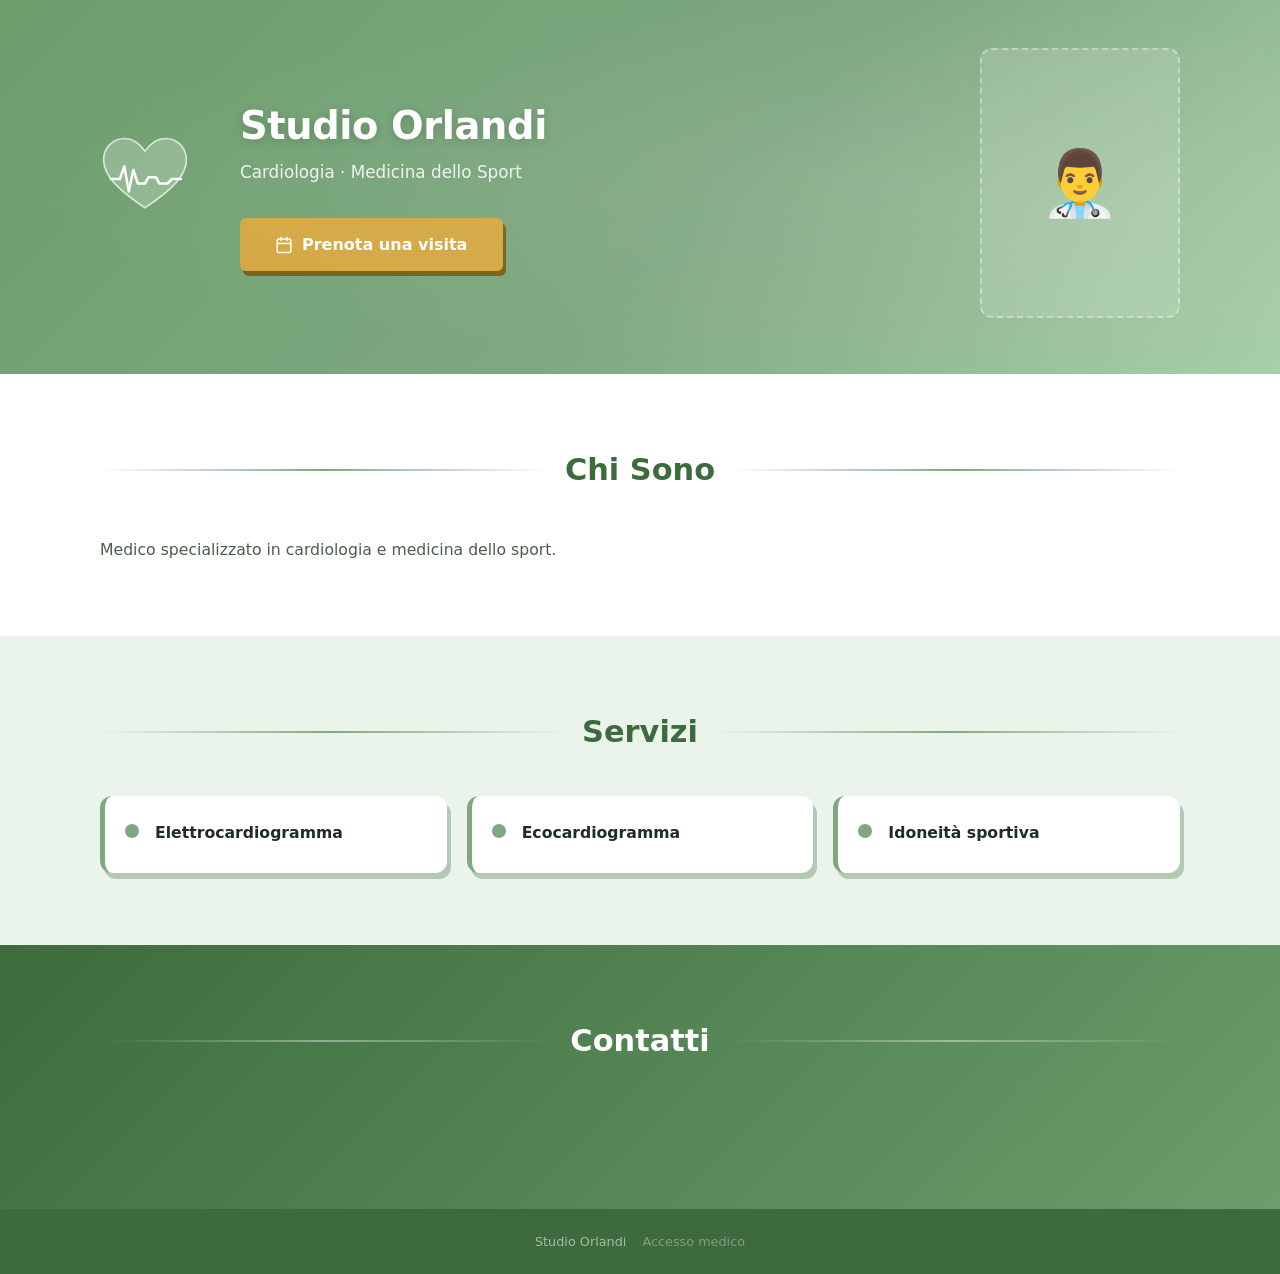
==== commit dbd52218: "Rimuovi commento debug v2" ====
--- a/index.html
+++ b/index.html
@@ -4,7 +4,6 @@
   <meta charset="UTF-8">
   <meta name="viewport" content="width=device-width, initial-scale=1.0">
   <title>Studio Orlandi — Cardiologia</title>
-  <-v v2 -->
   <style>
     /* ── Reset & Variabili ─────────────────────────────────────────────────── */
     :root {
